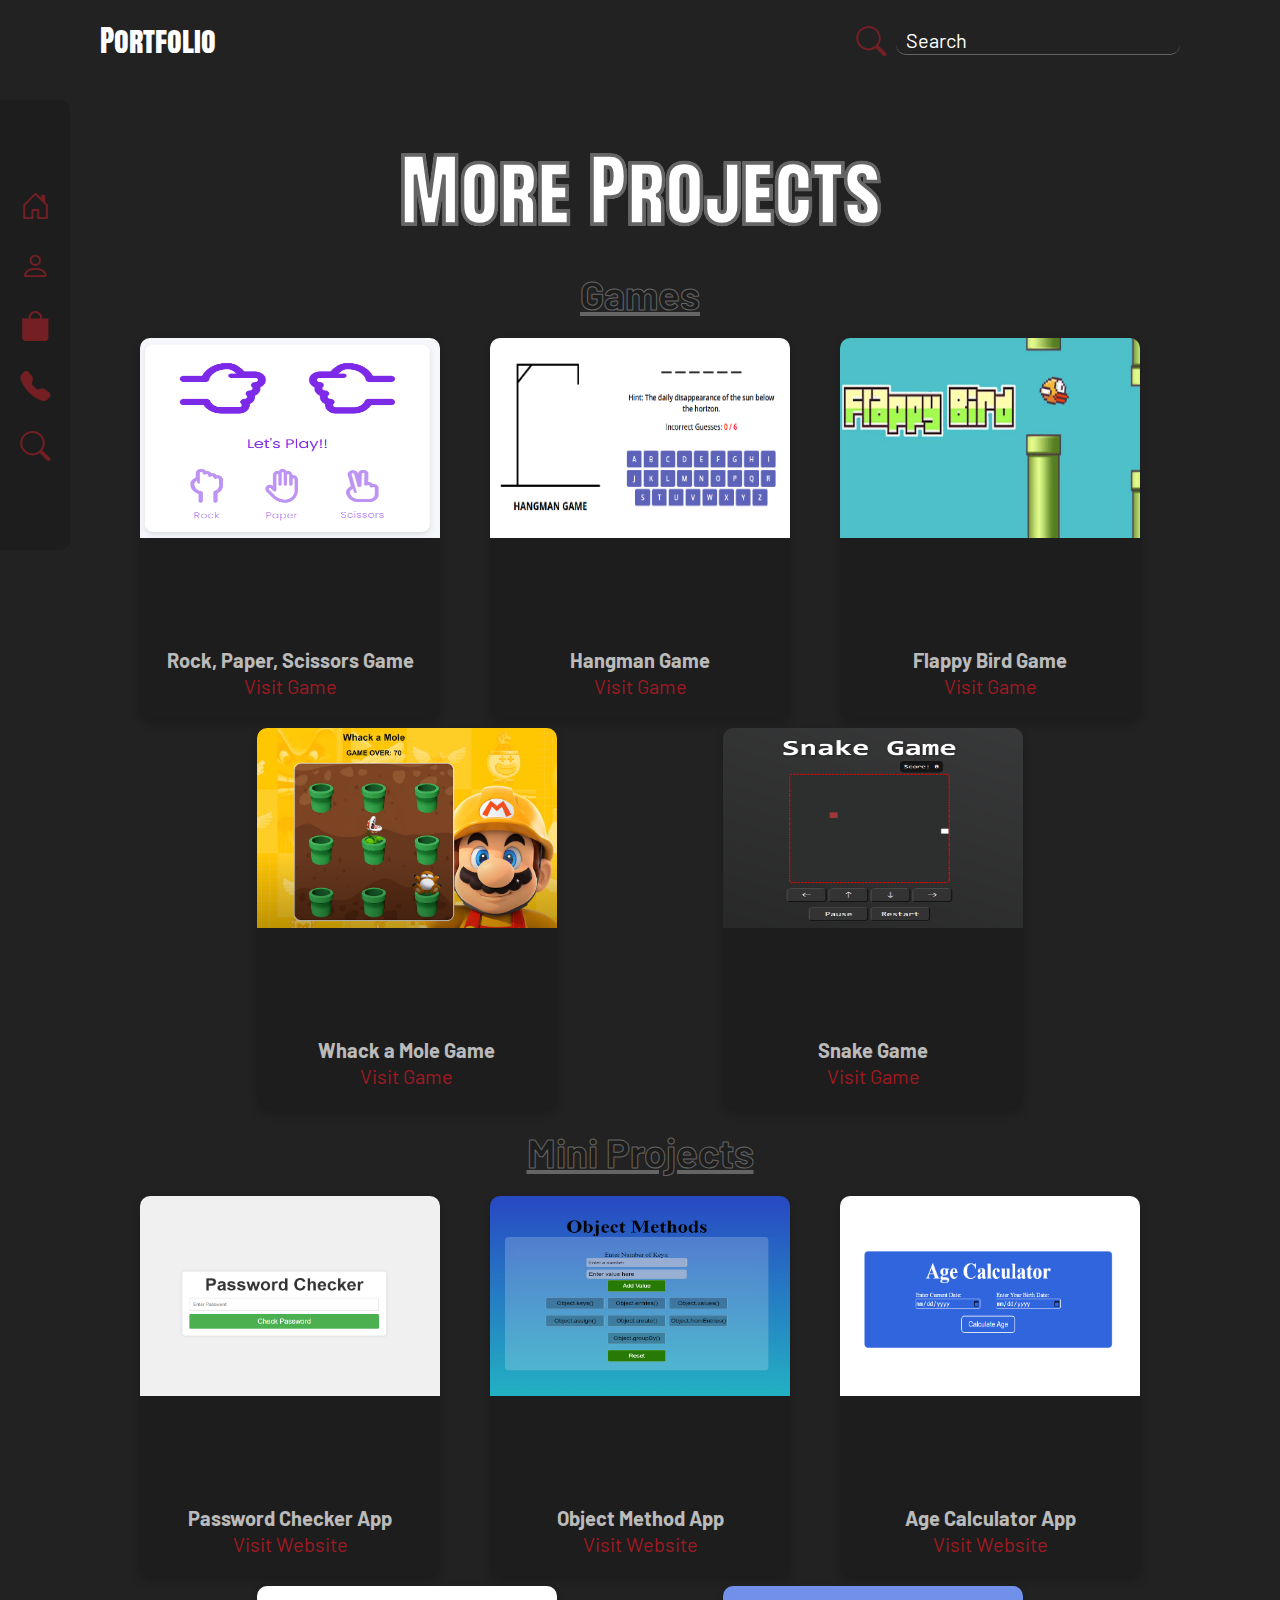
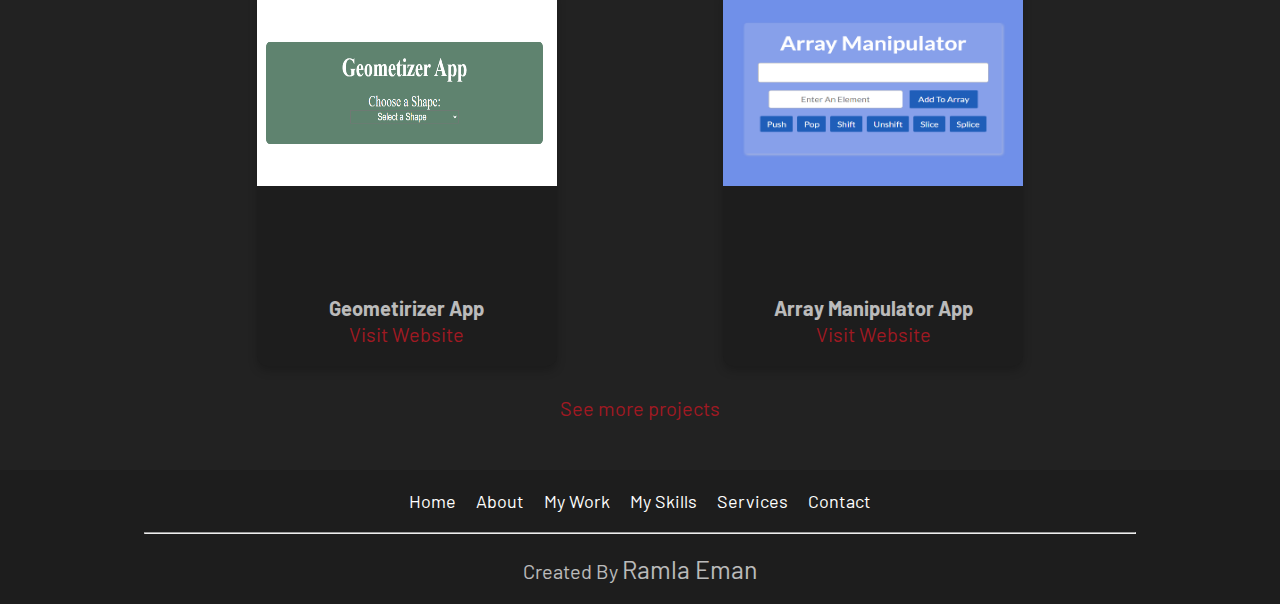
==== my-work.html @ 052b1dcb "All completed but not image" ====
<!DOCTYPE html>
<html lang="en">

<head>
    <meta charset="UTF-8">
    <meta name="viewport" content="width=device-width, initial-scale=1.0">
    <title>Document</title>
    <!-- My CSS Link -->
    <link rel="stylesheet" href="CSS/style.css">
    <link rel="stylesheet" href="CSS/responsive.css">
    <!-- Bootstrap icons Link -->
    <link rel="stylesheet" href="https://cdn.jsdelivr.net/npm/bootstrap-icons@1.11.3/font/bootstrap-icons.min.css">
</head>

<body>

    <header>
        <nav>
            <div class="logo">
                <p><a href="/index.html">Portfolio</a></p>
            </div>
            <div id="search-bar">
                <i class="bi bi-search"></i>
                <input type="text" id="search" placeholder="Search">
            </div>
        </nav>
    </header>

    <!-- Sidebar -->
    <button class="toggle-btn" onclick="toggleSidebar()">☰</button>
    <div class="sidebar" id="sidebar">
        <div class="icon">
            <a href="/index.html#Home"><i class="bi bi-house-door"></i></a>
        </div>
        <div class="icon">
            <a href="/index.html#About"><i class="bi bi-person"></i></a>
        </div>
        <div class="icon active">
            <i class="bi bi-bag-fill"></i>
        </div>
        <div class="icon">
            <a href="/index.html#contact"><i class="bi bi-telephone-fill"></i></a>
        </div>
        <div class="icon">
            <a href="#search-bar"><i class="bi bi-search"></i></a>
        </div>
    </div>

    <div class="section2">
        <h2>More Projects</h2>
        <h4>Games</h4>
        <div class="work-cards">
            <div class="card">
                <img src="img/game1-page.png" alt="">
                <div class="card-content">
                    <h3>Rock, Paper, Scissors Game</h3>
                    <a href="https://ramla-razykan.github.io/javascript-project8/">Visit Game</a>
                </div>
            </div>
            <div class="card">
                <img src="img/game2-page.png" alt="">
                <div class="card-content">
                    <h3>Hangman Game</h3>
                    <a href="https://ramla-razykan.github.io/Hangman-Game/">Visit Game</a>
                </div>
            </div>
            <div class="card">
                <img src="img/game3-page.png" alt="">
                <div class="card-content">
                    <h3>Flappy Bird Game</h3>
                    <a href="https://ramla-razykan.github.io/Flappy-Bird-Game/">Visit Game</a>
                </div>
            </div>
            <div class="card">
                <img src="img/game4-page.png" alt="">
                <div class="card-content">
                    <h3>Whack a Mole Game</h3>
                    <a href="https://whack-a-mole-game-zeta.vercel.app/">Visit Game</a>
                </div>
            </div>
            <div class="card">
                <img src="img/game5-page.png" alt="">
                <div class="card-content">
                    <h3>Snake Game</h3>
                    <a href="https://ramla-razykan.github.io/javascript-project26/">Visit Game</a>
                </div>
            </div>
        </div>
        <h4>Mini Projects</h4>
        <div class="work-cards">
            <div class="card">
                <img src="img/miniproject1.png" alt="">
                <div class="card-content">
                    <h3>Password Checker App</h3>
                    <a href="https://ramla-razykan.github.io/Javascript-project23/">Visit Website</a>
                </div>
            </div>
            <div class="card">
                <img src="img/miniproject2.png" alt="">
                <div class="card-content">
                    <h3>Object Method App</h3>
                    <a href="https://javascript-project28.vercel.app/">Visit Website</a>
                </div>
            </div>
            <div class="card">
                <img src="img/miniproject3.png" alt="">
                <div class="card-content">
                    <h3>Age Calculator App</h3>
                    <a href="https://ramla-razykan.github.io/javascript-project12/">Visit Website</a>
                </div>
            </div>
            <div class="card">
                <img src="img/miniproject4.png" alt="">
                <div class="card-content">
                    <h3>Geometirizer App</h3>
                    <a href="https://ramla-razykan.github.io/javascript-project11/">Visit Website</a>
                </div>
            </div>
            <div class="card">
                <img src="img/miniproject5.png" alt="">
                <div class="card-content">
                    <h3>Array Manipulator App</h3>
                    <a href="https://ramla-razykan.github.io/Javascript-project9/">Visit Website</a>
                </div>
            </div>
        </div>
        <p><a href="https://github.com/Ramla-Razykan">See more projects</a></p>
    </div>

    <footer>
        <div class="list">
            <li><a href="/index.html#mainsection">Home</a></li>
            <li><a href="/index.html#About">About</a></li>
            <li><a href="/index.html#My work">My Work</a></li>
            <li><a href="/index.html#Myskils">My Skills</a></li>
            <li><a href="/index.html#Services">Services</a></li>
            <li><a href="/index.html#contact">Contact</a></li>
        </div>
        <hr>
        <p class="mention-line">Created By <a href="#">Ramla Eman</a></p>
    </footer>

    <script src="../script.js"></script>
</body>

</html>
---- CSS/style.css ----
/* Font family's */
@import url('https://fonts.googleapis.com/css2?family=Anton+SC&family=Barlow:ital,wght@0,100;0,200;0,300;0,400;0,500;0,600;0,700;0,800;0,900;1,100;1,200;1,300;1,400;1,500;1,600;1,700;1,800;1,900&display=swap');

* {
    margin: 0;
    padding: 0;
    box-sizing: border-box;
    font-family: "Barlow", sans-serif;
}

html {
    font-size: 62.5%;
}

body {
    height: auto;
    width: 100%;
    background: #222222 !important;
}

nav {
    width: 100%;
    height: 8rem;
    padding: 2rem 10rem;
    display: flex;
    align-items: center;
    justify-content: space-between;
}

.logo {
    width: 50%;
}

.logo p a {
    font-size: 3rem;
    font-family: "Anton SC", sans-serif;
    color: #fff;
    text-decoration: none;
}

nav #search-bar {
    width: 30%;
    height: 5rem;
    display: flex;
    align-items: center;
    gap: 1rem;
}

nav #search-bar input[type="text"] {
    width: 100%;
    font-size: 2rem;
    height: 3rem;
    padding-left: 1rem;
    border: none;
    border-bottom: 1px solid #656565;
    border-radius: 10px;
    background: none;
    outline: none;
    color: #fff;
}

nav #search-bar input[type="text"]::placeholder {
    color: #fff;
}

nav #search-bar i {
    font-size: 3rem;
    color: #731F24;
}

.main-section {
    width: 100%;
    padding: 2rem 15rem;
}

.hero-section {
    width: 100%;
    height: auto;
    display: flex;
    justify-content: space-between;
    gap: 1rem;
}

.hero-section .hero-content {
    width: 60%;
    color: #656565;
    display: flex;
    justify-content: center;
    flex-direction: column;
    gap: 1rem;
}

.hero-section .hero-content .hero-quote {
    width: 70%;
    font-size: 2rem;
    margin-top: 35rem;
    color: #fff;
    opacity: 70%;
}

.connect-btn {
    width: 25%;
    display: flex;
    align-items: center;
    justify-content: center;
    gap: 1rem;
    font-size: 3rem;
    border-radius: 10px;
    background: #fff;
    color: #656565;
}

.connect-btn button {
    border: none;
    color: #656565;
    font-size: 2rem;
}

.connect-btn button:hover {
    transform: rotateZ(45deg);
}


.hero-text-content {
    font-size: 6rem;
    font-weight: bold;
    color: transparent;
    opacity: 90%;
    position: absolute;
    transition: transform 0.1s ease-out, box-shadow 0.2s ease-in-out;
    white-space: wrap;
}

.hero-text-content span {
    font-size: 10rem;
    font-family: "Anton SC", sans-serif;
}

.text1 {
    -webkit-text-stroke: 1px #656565;
    z-index: 1;
}

.text2 {
    -webkit-text-stroke: 1px #656565;
    z-index: 2;
}

.text3 {
    color: #fff;
    z-index: 3;
}

.hero-text-content:hover {
    cursor: pointer;
}

.hero-text-content:hover:before,
.hero-text-content:hover:after {
    opacity: 1;
}

.hero-section .hero-img {
    width: 40%;
}

.hero-section .hero-img img {
    width: 80%;
    border-radius: 50%;
}

/* Sidebar container */
.sidebar {
    position: fixed;
    top: 100px;
    left: 0;
    width: 70px;
    height: 50%;
    background-color: #1D1D1D;
    display: flex;
    flex-direction: column;
    justify-content: center;
    align-items: center;
    border-top-right-radius: 10px;
    border-bottom-right-radius: 10px;
    transition: width 0.3s ease;
    z-index: 1000;
}

.sidebar .icon {
    position: relative;
    width: 90%;
    height: 60px;
    display: flex;
    justify-content: center;
    align-items: center;
    cursor: pointer;
    transition: all 0.3s ease;
}

.sidebar .icon i {
    font-size: 3rem;
    color: #731F24;
}

.sidebar .icon::before {
    content: "";
    position: absolute;
    width: 100%;
    height: 100%;
    background-color: #fff;
    border-radius: 50%;
    z-index: -1;
    transition: transform 0.3s ease, opacity 0.3s ease;
    transform: scale(0);
    opacity: 0;
}

.sidebar .icon:hover::before {
    transform: scale(1);
    opacity: 50%;
}

/* Toggle button for mobile */
.toggle-btn {
    position: fixed;
    top: 90px;
    left: 0;
    z-index: 2000;
    background-color: #656565;
    color: #731F24;
    padding: 8px 25px;
    border: none;
    border-top-right-radius: 10px;
    border-bottom-right-radius: 10px;
    font-size: 2rem;
    cursor: pointer;
    display: none;
}

.section1 {
    width: 100%;
    height: auto;
    padding: 1rem 10rem;
    display: flex;
    align-items: center;
    justify-content: space-between;
}

.section1 h3 {
    width: 35%;
    color: #fff;
    opacity: 80%;
    font-size: 5rem;
}

.section1 .aboutme {
    width: 60%;
    display: flex;
    flex-direction: column;
    gap: 1rem;
}

.section1 p {
    color: #656565;
    font-size: 2.3rem;

}

.section1 q {
    color: #fff;
    font-size: 2.8rem;
    text-decoration: underline;
    opacity: 70%;
}

.section2 {
    width: 100%;
    height: auto;
    padding: 5rem 10rem;
    border-radius: 10px;
    display: flex;
    align-items: center;
    flex-direction: column;
    justify-content: space-between;
}

.section2 .work-cards {
    width: 100%;
    display: flex;
    align-items: center;
    justify-content: space-evenly;
    flex-wrap: wrap;
    gap: 1rem;
}

.section2 .work-cards .card {
    width: 300px;
    height: 380px;
    background: #1D1D1D;
    padding-bottom: 2rem;
    display: flex;
    align-items: center;
    flex-direction: column;
    justify-content: space-between;
    border-radius: 10px;
    box-shadow: 0 5px 10px rgba(0, 0, 0, 0.2);
    transition: transform 0.3s ease, box-shadow 0.3s ease;
}

.section2 .work-cards .card:hover {
    transform: scale(1.05);
    box-shadow: 0 10px 20px rgba(0, 0, 0, 0.3);
}

.section2 .work-cards .card img {
    width: 300px;
    height: 200px;
    border-top-left-radius: 10px;
    border-top-right-radius: 10px;
}

.section2 .work-cards .card .card-content {
    display: flex;
    text-align: center;
    flex-direction: column;
    gap: 0.2rem;
    font-size: 1.5rem;

}

.section2 .work-cards .card .card-content h3 {
    font-size: 2rem;
}

.section2 .work-cards .card .card-content h3,
.section2 .work-cards .card .card-content p {
    color: #fff;
    opacity: 70%;
}

.section2 .work-cards .card .card-content a {
    font-size: 2rem;
    color: #a01922;
    text-decoration: none;
}

.section2 p{
   margin-top: 3rem;
}

.section2 p a{
    text-decoration: none;
    color: #a01922;
    font-size: 2rem;
}

.section2 p a:hover{
    text-decoration: underline;
}


.section3 {
    width: 100%;
    height: auto;
    padding: 2rem 10rem;
    display: flex;
    align-items: center;
    flex-direction: column;
    justify-content: space-between;
    border-radius: 10px;
}

.section1 h2,
.section2 h2,
.section3 h2,
.section4 h2,
.section5 h2 {
    font-size: 8rem;
    color: #fff;
    -webkit-text-stroke: 1px #656565;
    font-family: "Anton SC", sans-serif;
}

.section1 h2:hover,
.section2 h2:hover,
.section3 h2:hover,
.section4 h2:hover,
.section5 h2:hover {
    font-size: 10rem;
}

.section3 .section3-cards {
    position: relative;
    display: flex;
    align-items: center;
    justify-content: center;
    flex-wrap: wrap;
    gap: 4rem;
}

.section3 .section3-cards .card {
    position: relative;
    width: 22rem;
    height: 25rem;
    background: #1D1D1D;
    border-radius: 10px;
    display: flex;
    align-items: center;
    justify-content: center;
}

.section3 .section3-cards .card .percent {
    position: relative;
    width: 15rem;
    height: 15rem;
}

.section3 .section3-cards .card .percent svg {
    position: relative;
    width: 15rem;
    height: 15rem;
    transform: rotate(270deg);
}

.section3 .section3-cards .card .percent svg circle {
    width: 100%;
    height: 100%;
    fill: transparent;
    stroke-width: 2;
    stroke: #6C5962;
    transform: translate(5px, 5px);
}

.section3 .section3-cards .card .percent svg circle:nth-child(2) {
    stroke: var(--clr);
    stroke-dasharray: 440;
    opacity: 0;
    stroke-dashoffset: calc(440 - (440 * var(--num)) / 100);
    animation: fadeIn 1s linear forwards;
    animation-delay: 2.5s;
}

@keyframes fadeIn {
    0% {
        opacity: 0;
    }

    100% {
        opacity: 1;
    }
}

.section3 .section3-cards .card .percent .dot {
    position: absolute;
    z-index: 10;
    inset: 5px;
    animation: animateDot 2s linear forwards;
}

@keyframes animateDot {
    0% {
        transform: rotate(0deg);
    }

    100% {
        transform: rotate(calc(3.6deg * var(--num)));
    }
}

.section3 .section3-cards .card .percent .dot::before {
    content: '';
    position: absolute;
    top: -5px;
    left: 50%;
    transform: translateX(-50%);
    width: 10px;
    height: 10px;
    border-radius: 50%;
    background: var(--clr);
    box-shadow: 0 0 10px var(--clr), 0 0 30px var(--clr);
}

.section3 .section3-cards .card .percent .number {
    position: absolute;
    inset: 0;
    display: flex;
    align-items: center;
    justify-content: center;
    flex-direction: column;
    opacity: 0;
    animation: fadeIn 1s linear forwards;
    animation-delay: 2.5s;
}

.section3 .section3-cards .card .percent .number h3 {
    font-size: 5rem;
    color: #fff;
    
}

.section3 .section3-cards .card .percent .number p {
    color: #fff;
    opacity: 70%;
    font-size: 2rem;
}

.section4 {
    width: 100%;
    height: auto;
    padding: 3rem 17rem;
    padding-bottom: 8rem;
    border-radius: 10px;
    display: flex;
    align-items: center;
    flex-direction: column;
    justify-content: space-evenly;
}

.section4 .accordion {
    width: 100%;
    height: 20rem;
    background: #1D1D1D;
}

.section4 .accordion .accordion-item {
    border: 2px solid #1D1D1D;
    background: #222222;
    color: #fff;
}

.section4 .accordion .accordion-item .accordion-collapse {
    font-size: 1.5rem;
    padding-left: 3rem;
}

.section4 .accordion .accordion-item .accordion-header .accordion-button {
    color: #fff;
    background: #1D1D1D;
    font-size: 3rem;
}

.accordion-button {
    width: 100%;
    display: flex;
    align-items: center;
    background: #6C5962;
    justify-content: flex-start;
    position: relative;
}

.accordion-number {
    margin-right: 15px;
    font-size: 2.5rem;
    font-weight: bold;
    color: transparent;
}

.section5 {
    width: 100%;
    height: auto;
    padding: 2rem 12rem;
    display: flex;
    align-items: center;
    flex-direction: column;
    justify-content: space-evenly;
    border-radius: 10px;
}

.section5 .contect-section {
    width: 80%;
    padding: 2rem;
    display: flex;
    align-items: center;
    justify-content: center;
    justify-content: space-between;
    gap: 2rem;

}

.section5 .contect-section .section5-content {
    width: 30%;
    color: #fff;
    font-size: 2rem;
    display: flex;
    flex-direction: column;
    gap: 1rem;
}

.section5 .contect-section .section5-content p:nth-child(1) {
    font-size: 4rem;
    color: #fff;
}

.section5 .contect-section .section5-content p i {
    color: #731F24;
    font-size: 2.5rem;
    margin-right: 1rem;
}

.section5 .contect-section .section5-content .icons {
    width: 50%;
    display: flex;
    align-items: center;
    justify-content: center;
    gap: 2rem;
}

.section5 .contect-section .section5-content .icons a {
    color: #731F24;
    font-size: 3rem;
    text-decoration: none;
}

.section5 .contect-section .section5-content .icons a i:hover {
    font-size: 3.5rem;
}

.section5 .contect-section .section5-content button {
    width: 50%;
    font-size: 2.5rem;
    border: none;
    border-radius: 10px;
    background: #fff;
}

.section5 .contect-section .section5-content button a{
    text-decoration: none;
    color: #656565;
}

.section5 .contect-section form {
    width: 50%;
    display: flex;
    flex-direction: column;
    gap: 2rem;
}

.section5 .contect-section form input,
.section5 .contect-section form textarea {
    width: 70%;
    height: 3rem;
    font-size: 1.5rem;
    padding: 0 5px;
    color: #fff;
    background: none;
    border: none;
    outline: none;
    border-bottom: 2px solid #656565;
    border-radius: 10px;
}

.section5 .contect-section form input::placeholder,
.section5 .contect-section form textarea::placeholder {
    color: #fff;
}

.section5 .contect-section form textarea {
    height: 6rem;
}

.section5 .contect-section form button {
    width: 20%;
    font-size: 2rem;
    border: none;
    border-radius: 10px;
    background: #fff;
    color: #656565;
}

footer {
    display: flex;
    flex-direction: column;
    align-items: center;
    background: #1D1D1D;
    justify-content: center;
    padding: 2rem;
}

footer .list {
    display: flex;
    align-items: center;
    justify-content: center;
    gap: 2rem;
}

footer .list li {
    list-style: none;

}

footer .list li a {
    text-decoration: none;
    color: #fff;
    font-size: 1.8rem;
}

footer .list li a:hover {
    color: #656565;
    text-decoration: underline;
}

footer hr {
    width: 80%;
    height: 2px;
    background: #fff;
    margin: 2rem 0;
}

footer .mention-line {
    font-size: 2rem;
    color: #fff;
    opacity: 70%;
}

footer .mention-line a {
    text-decoration: none;
    font-size: 2.5rem;
    color: #fff;
}

footer .mention-line a:hover {

    color: #656565;
    text-decoration: underline;
}

h4 {
    font-size: 4rem;
    color: #1D1D1D;
    -webkit-text-stroke: 1px #656565;
    text-decoration: underline;
    margin: 2rem;
}
---- CSS/responsive.css ----
@media (max-width: 768px) {
    html {
        font-size: 50%;
    }

    .sidebar {
        width: 0;
        overflow: hidden;
    }

    .sidebar.open {
        width: 70px;
    }

    .toggle-btn {
        display: block;
    }

    .hero-section {
        flex-direction: column;
    }

    .hero-section .hero-content,
    .hero-section .hero-content .hero-quote {
        width: 100%;
        text-align: center;
    }

    .hero-text-content {
        font-size: 6rem;
    }

    .hero-section .hero-img {
        width: 70%;
        display: flex;
        align-items: center;
    }

    .section1 {
        flex-direction: column;
        justify-content: center;
        text-align: center;
    }

    .section1 h3 {
        width: 100%;
        font-size: 3rem;
    }

    .section1 .aboutme {
        width: 100%;
        font-size: 1rem;
    }

    .section3 .section3-cards .card {
        width: 30rem;
        height: 25rem;
    }

    .section3 .section3-cards .card .percent,
    .section3 .section3-cards .card .percent svg {
        width: 20rem;
        height: 20rem;
    }

    .section5 .contect-section {
        flex-direction: column;
    }

    .section5 .contect-section .section5-content,
    .section5 .contect-section form {
        width: 100%;
        align-items: center;
    }

    .connect-btn{
        width: 30rem;
    }
}

@media (max-width: 430px) {
    html {
        font-size: 35%;
    }

    .section1 .aboutme {
        padding: 1rem 20;
    }

    .section3 .section3-cards .card .percent,
    .section3 .section3-cards .card .percent svg {
        width: 26rem;
        height: 26rem;
    }

    .section3 .section3-cards .card {
        width: 40rem;
        height: 35rem;
    }

    .hero-text-content {
        font-size: 5rem;
    }

    .connect-btn {
        width: 100%;
    }

    .section2 .work-cards .card .card-content,
    .section2 .work-cards .card .card-content h3 {
        font-size: 3rem;
    }

    .section5 {
        padding: 2rem 3rem;
    }

    .section5 .contect-section form input,
    .section5 .contect-section form textarea {
        width: 90%;
    }
}

@media (max-width: 375px) {
    html {
        font-size: 30%;
    }

    .section3 .section3-cards .card .percent,
    .section3 .section3-cards .card .percent svg {
        width: 31rem;
        height: 31rem;
    }

    .section3 .section3-cards .card {
        width: 50rem;
        height: 45rem;
    }

    .section2 {
        padding: 5rem 3rem;

    }

    .section2 .work-cards .card {
        height: 320px;
    }
}

@media (max-width: 320px) {
    html {
        font-size: 28%;
    }

    .section3 .section3-cards .card .percent,
    .section3 .section3-cards .card .percent svg {
        width: 35rem;
        height: 34rem;
    }

    .section3 .section3-cards .card {
        width: 55rem;
        height: 50rem;
    }

    .section2 .work-cards .card img {
        width: 293px;
    }

    .sidebar .icon i {
        font-size: 4rem;
    }

    .hero-text-content {
        font-size: 4rem;
    }

    .main-section{
        padding: 7rem 8rem;
    }

    .hero-section .hero-content .hero-quote{
        margin-top: 35rem;
    }
}
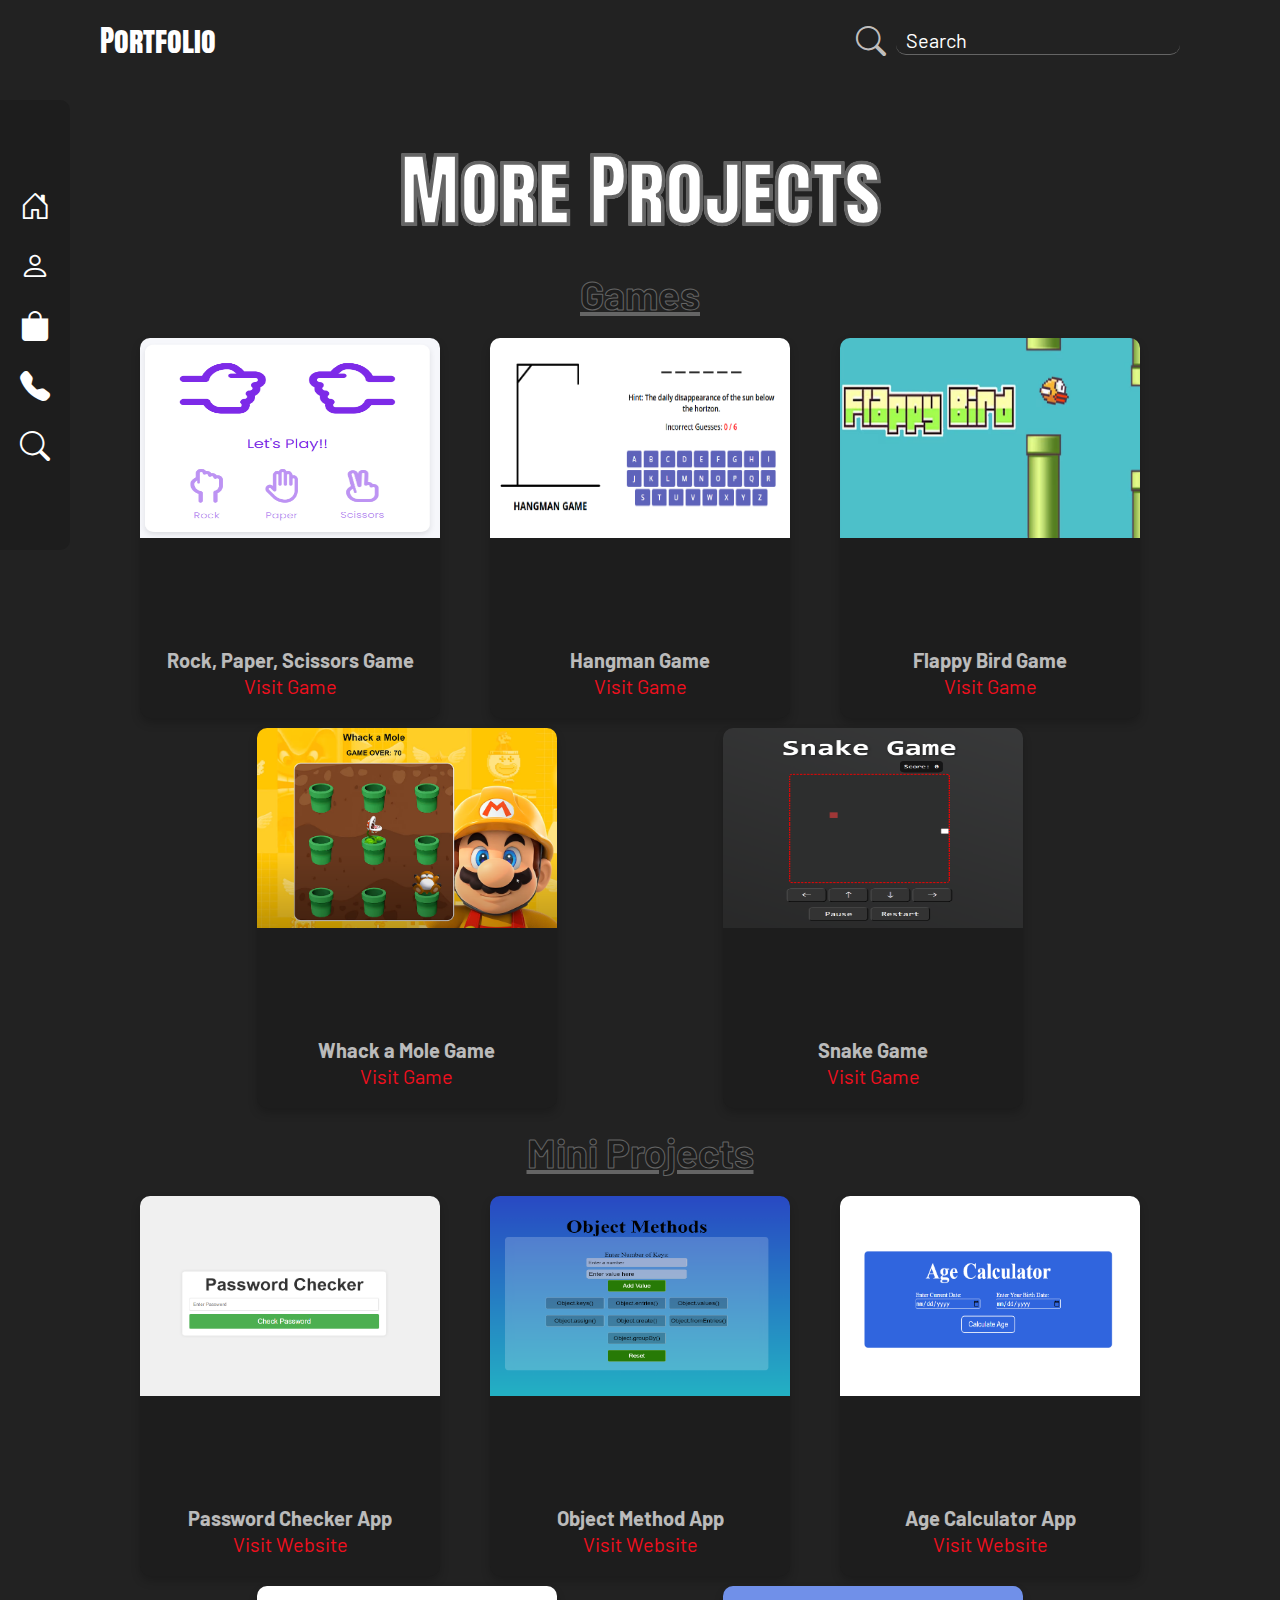
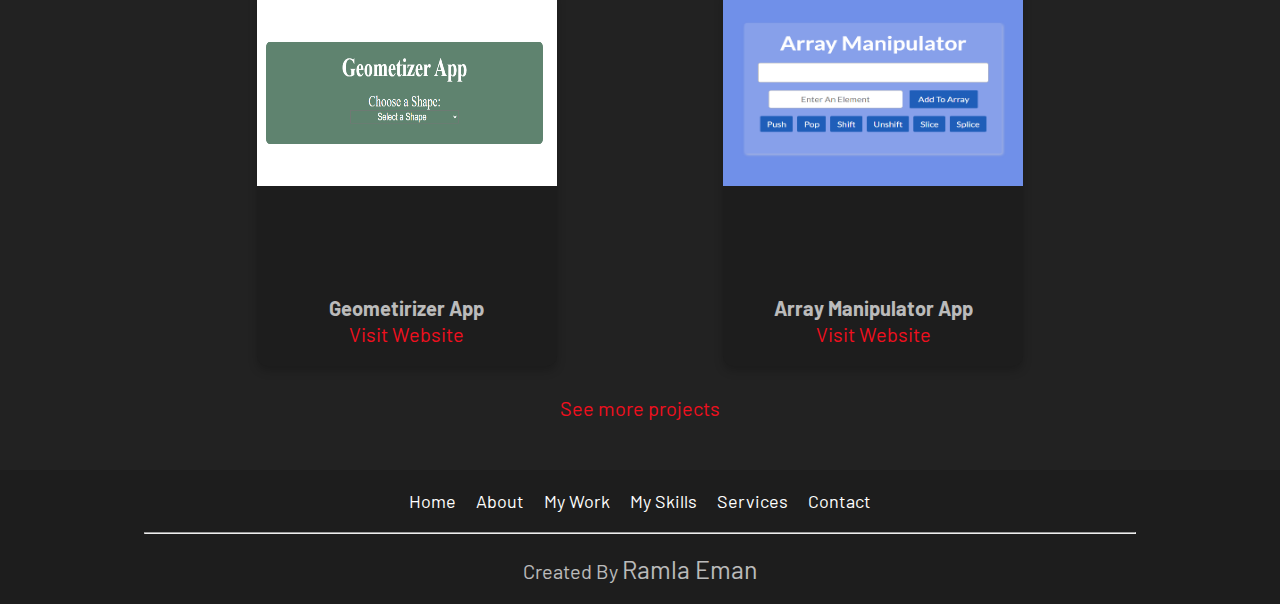
==== commit 532ec14a: "All done" ====
--- a/my-work.html
+++ b/my-work.html
@@ -4,7 +4,8 @@
 <head>
     <meta charset="UTF-8">
     <meta name="viewport" content="width=device-width, initial-scale=1.0">
-    <title>Document</title>
+    <title>Portfolio || Projects</title>
+    <link rel="shortcut icon" href="img/main-img.ico" type="image/x-icon">
     <!-- My CSS Link -->
     <link rel="stylesheet" href="CSS/style.css">
     <link rel="stylesheet" href="CSS/responsive.css">
@@ -47,7 +48,7 @@
     </div>
 
     <div class="section2">
-        <h2>More Projects</h2>
+        <h2 data-aos="fade-up">More Projects</h2>
         <h4>Games</h4>
         <div class="work-cards">
             <div class="card">
--- a/CSS/style.css
+++ b/CSS/style.css
@@ -65,7 +65,7 @@
 
 nav #search-bar i {
     font-size: 3rem;
-    color: #731F24;
+    color: #fffbfbbe;
 }
 
 .main-section {
@@ -161,12 +161,14 @@
 }
 
 .hero-section .hero-img {
-    width: 40%;
+    padding-top: 4rem;
+    width: 50%;
+    overflow: hidden;
 }
 
 .hero-section .hero-img img {
-    width: 80%;
-    border-radius: 50%;
+    width: 100%;
+    transform: scale(1.3);
 }
 
 /* Sidebar container */
@@ -200,7 +202,7 @@
 
 .sidebar .icon i {
     font-size: 3rem;
-    color: #731F24;
+    color: #ffffff;
 }
 
 .sidebar .icon::before {
@@ -218,7 +220,7 @@
 
 .sidebar .icon:hover::before {
     transform: scale(1);
-    opacity: 50%;
+    opacity: 20%;
 }
 
 /* Toggle button for mobile */
@@ -228,7 +230,7 @@
     left: 0;
     z-index: 2000;
     background-color: #656565;
-    color: #731F24;
+    color: #fff;
     padding: 8px 25px;
     border: none;
     border-top-right-radius: 10px;
@@ -250,9 +252,19 @@
 .section1 h3 {
     width: 35%;
     color: #fff;
+    animation: zoom 2s infinite;
     opacity: 80%;
     font-size: 5rem;
 }
+
+@keyframes zoom {
+    0%, 100% {
+      transform: scale(0.8);
+    }
+    50% {
+      transform: scale(1);
+    }
+  }
 
 .section1 .aboutme {
     width: 60%;
@@ -341,7 +353,7 @@
 
 .section2 .work-cards .card .card-content a {
     font-size: 2rem;
-    color: #a01922;
+    color: #f10f1e;
     text-decoration: none;
 }
 
@@ -351,7 +363,7 @@
 
 .section2 p a{
     text-decoration: none;
-    color: #a01922;
+    color: #f00f1e;
     font-size: 2rem;
 }
 
@@ -380,6 +392,7 @@
     color: #fff;
     -webkit-text-stroke: 1px #656565;
     font-family: "Anton SC", sans-serif;
+    transition: transform 0.3s ease;
 }
 
 .section1 h2:hover,
@@ -387,7 +400,16 @@
 .section3 h2:hover,
 .section4 h2:hover,
 .section5 h2:hover {
-    font-size: 10rem;
+    transform: scale(1.05);
+}
+
+.section1 h2:hover,
+.section2 h2:hover,
+.section3 h2:hover,
+.section4 h2:hover,
+.section5 h2:hover {
+    font-size: 9rem;
+    text-shadow: 0 3px 5px #fff;
 }
 
 .section3 .section3-cards {
@@ -408,6 +430,11 @@
     display: flex;
     align-items: center;
     justify-content: center;
+}
+
+.section3 .section3-cards .card:hover {
+    transform: scale(1.05);
+    box-shadow: 0 10px 20px rgba(0, 0, 0, 0.3);
 }
 
 .section3 .section3-cards .card .percent {
@@ -593,7 +620,7 @@
 }
 
 .section5 .contect-section .section5-content p i {
-    color: #731F24;
+    color: #fffbfbbe;
     font-size: 2.5rem;
     margin-right: 1rem;
 }
@@ -607,7 +634,7 @@
 }
 
 .section5 .contect-section .section5-content .icons a {
-    color: #731F24;
+    color: #fffbfbbe;
     font-size: 3rem;
     text-decoration: none;
 }
